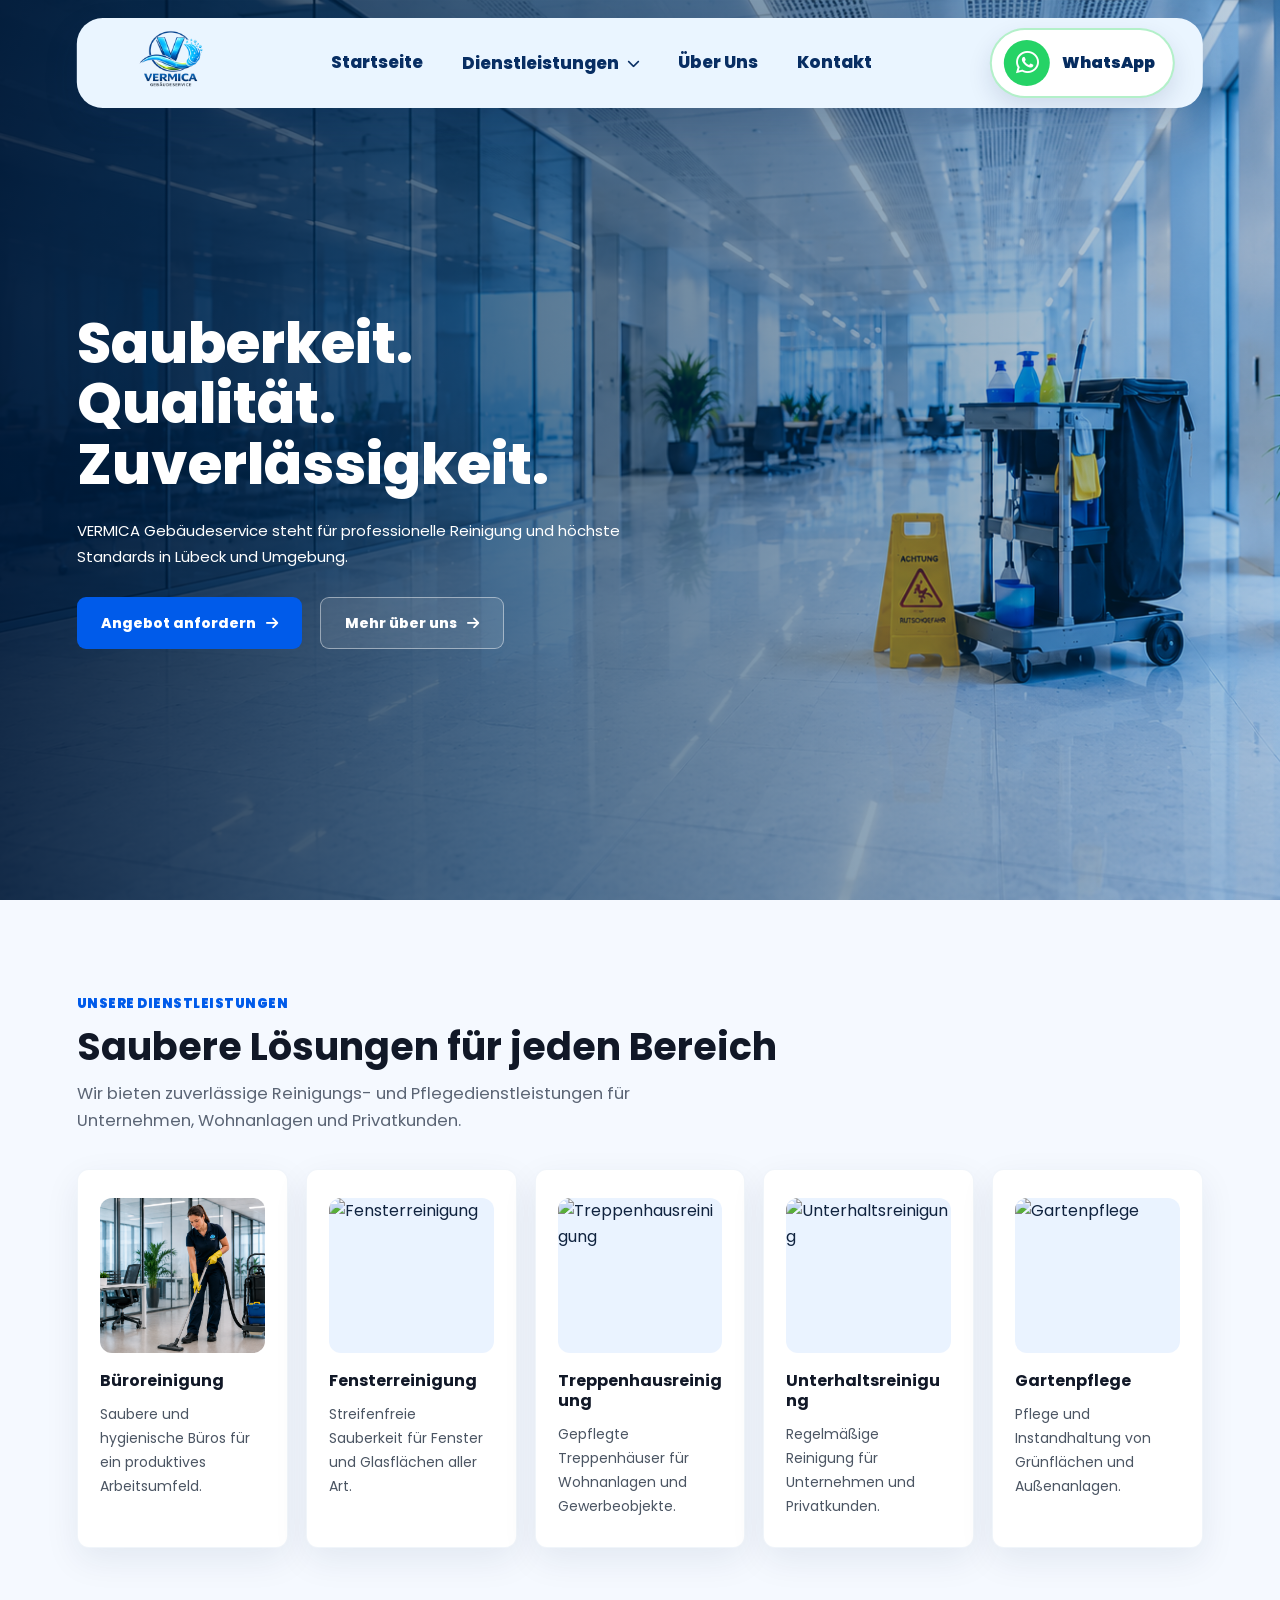
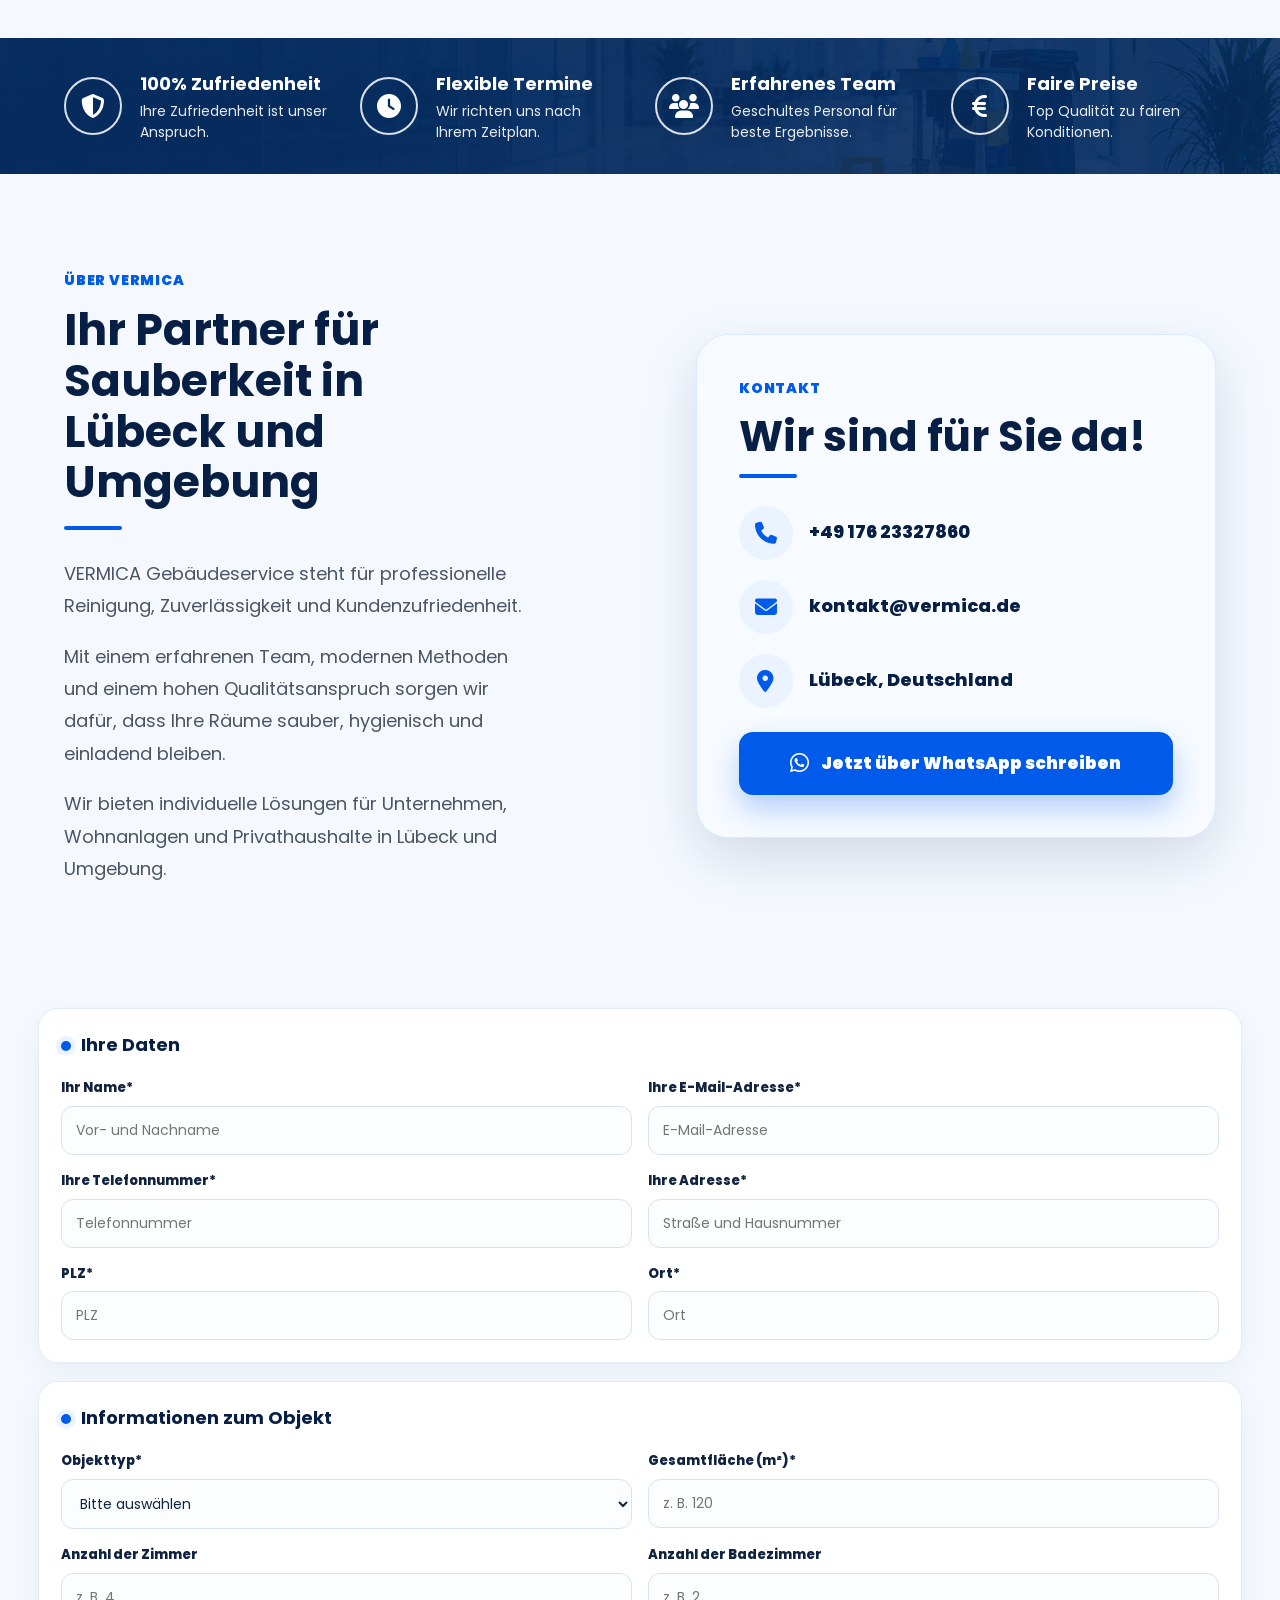
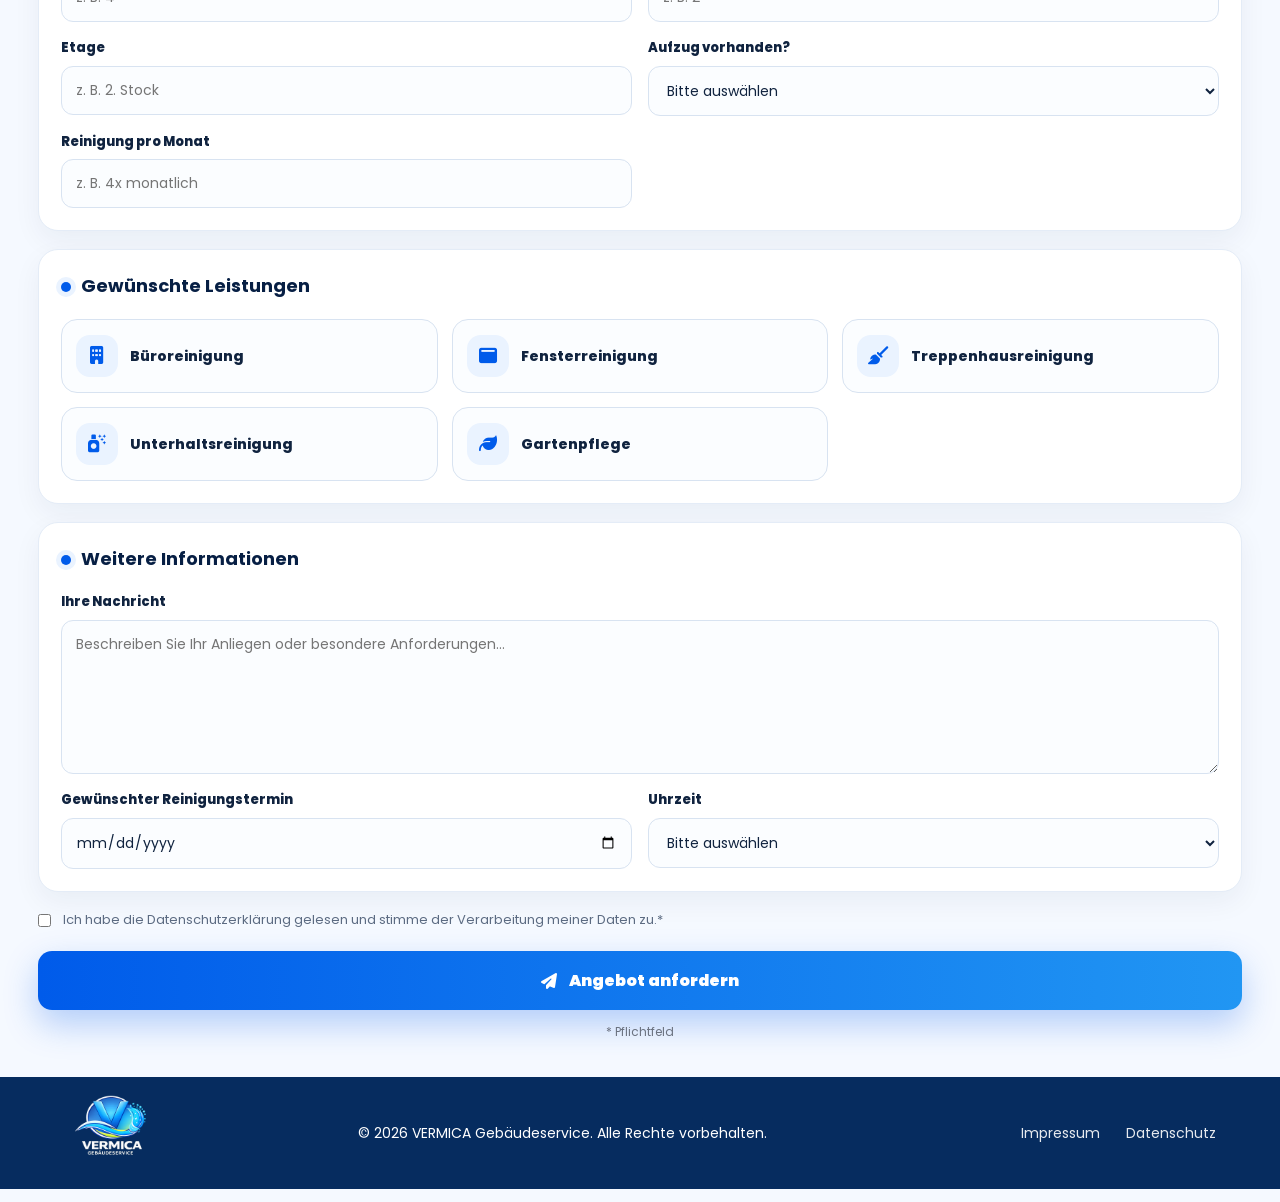
==== Code/index.html @ 0c3f3c6b "Versioni i pare i web-it" ====
<!DOCTYPE html>
<html lang="de">
<head>
  <meta charset="UTF-8" />
  <meta name="viewport" content="width=device-width, initial-scale=1.0" />

  <title>VERMICA Gebäudeservice | Lübeck</title>

  <meta name="description" content="VERMICA Gebäudeservice bietet professionelle Büroreinigung, Fensterreinigung, Treppenhausreinigung, Unterhaltsreinigung und Gartenpflege in Lübeck und Umgebung.">

  <link rel="stylesheet" href="style.css" />
  <link rel="stylesheet" href="components/header-and-footer.css" />

  <link rel="preconnect" href="https://fonts.googleapis.com">
<link rel="preconnect" href="https://fonts.gstatic.com" crossorigin>

<link href="https://fonts.googleapis.com/css2?family=Poppins:wght@300;400;500;600;700;800;900&display=swap" rel="stylesheet">

  <link rel="stylesheet" href="https://cdnjs.cloudflare.com/ajax/libs/font-awesome/6.5.0/css/all.min.css" />
</head>

<body>
    <div id="site-header"></div>  
 
  <!-- HERO -->
  <main id="start">

    <section class="hero">

      <div class="hero-content">

        <h1>
          Sauberkeit.<br>
          Qualität.<br>
          Zuverlässigkeit.
        </h1>

        <p>
          VERMICA Gebäudeservice steht für professionelle Reinigung
          und höchste Standards in Lübeck und Umgebung.
        </p>

        <div class="hero-buttons">
<a href="#angebot" class="primary-btn" onclick="openOfferModal(event)">
  Angebot anfordern
  <i class="fa-solid fa-arrow-right"></i>
</a>

          <a href="#ueber-uns" class="secondary-btn">
            Mehr über uns
            <i class="fa-solid fa-arrow-right"></i>
          </a>

        </div>

      </div>

    </section>

    <!-- DIENSTLEISTUNGEN -->
<section id="leistungen" class="services">

  <div class="section-title">
    <span>UNSERE DIENSTLEISTUNGEN</span>

    <h2>Saubere Lösungen für jeden Bereich</h2>

    <p>
      Wir bieten zuverlässige Reinigungs- und Pflegedienstleistungen
      für Unternehmen, Wohnanlagen und Privatkunden.
    </p>
  </div>

  <div class="service-grid">

    <a href="bueroreinigung.html" class="service-card">
      <div class="service-image">
        <img src="Foto/Buroreinigung.png" alt="Büroreinigung">
      </div>

      <h3>Büroreinigung</h3>

      <p>
        Saubere und hygienische Büros für ein produktives Arbeitsumfeld.
      </p>
    </a>

    <a href="fensterreinigung.html" class="service-card">
      <div class="service-image">
        <img src="Foto/fensterreinigung.png" alt="Fensterreinigung">
      </div>

      <h3>Fensterreinigung</h3>

      <p>
        Streifenfreie Sauberkeit für Fenster und Glasflächen aller Art.
      </p>
    </a>

    <a href="treppenhausreinigung.html" class="service-card">
      <div class="service-image">
        <img src="Foto/treppenhausreinigung.png" alt="Treppenhausreinigung">
      </div>

      <h3>Treppenhausreinigung</h3>

      <p>
        Gepflegte Treppenhäuser für Wohnanlagen und Gewerbeobjekte.
      </p>
    </a>

    <a href="unterhaltsreinigung.html" class="service-card">
      <div class="service-image">
        <img src="Foto/unterhaltsreinigung.png" alt="Unterhaltsreinigung">
      </div>

      <h3>Unterhaltsreinigung</h3>

      <p>
        Regelmäßige Reinigung für Unternehmen und Privatkunden.
      </p>
    </a>

    <a href="gartenpflege.html" class="service-card">
      <div class="service-image">
        <img src="Foto/gartenpflege.png" alt="Gartenpflege">
      </div>

      <h3>Gartenpflege</h3>

      <p>
        Pflege und Instandhaltung von Grünflächen und Außenanlagen.
      </p>
    </a>

  </div>

</section>

    <!-- FEATURES -->
    <section class="features">

      <div class="container features-grid">

        <div class="feature">
          <div class="feature-icon">
            <i class="fa-solid fa-shield-halved"></i>
          </div>
          <div>
            <h4>100% Zufriedenheit</h4>
            <p>Ihre Zufriedenheit ist unser Anspruch.</p>
          </div>
        </div>

        <div class="feature">
          <div class="feature-icon">
            <i class="fa-solid fa-clock"></i>
          </div>
          <div>
            <h4>Flexible Termine</h4>
            <p>Wir richten uns nach Ihrem Zeitplan.</p>
          </div>
        </div>

        <div class="feature">
          <div class="feature-icon">
            <i class="fa-solid fa-users"></i>
          </div>
          <div>
            <h4>Erfahrenes Team</h4>
            <p>Geschultes Personal für beste Ergebnisse.</p>
          </div>
        </div>

        <div class="feature">
          <div class="feature-icon">
            <i class="fa-solid fa-euro-sign"></i>
          </div>
          <div>
            <h4>Faire Preise</h4>
            <p>Top Qualität zu fairen Konditionen.</p>
          </div>
        </div>

      </div>

    </section>

   <!-- ÜBER UNS -->
<section id="ueber-uns" class="about-section">

  <div class="container about-new">

    <div class="about-text">

      <span class="section-kicker">ÜBER VERMICA</span>

      <h2>
        Ihr Partner für Sauberkeit in Lübeck und Umgebung
      </h2>

      <div class="title-line"></div>

      <p>
        VERMICA Gebäudeservice steht für professionelle Reinigung,
        Zuverlässigkeit und Kundenzufriedenheit.
      </p>

      <p>
        Mit einem erfahrenen Team, modernen Methoden und einem hohen
        Qualitätsanspruch sorgen wir dafür, dass Ihre Räume sauber,
        hygienisch und einladend bleiben.
      </p>

      <p>
        Wir bieten individuelle Lösungen für Unternehmen, Wohnanlagen
        und Privathaushalte in Lübeck und Umgebung.
      </p>

    </div>

    <!-- KONTAKT -->
    <div id="kontakt" class="about-contact-box">

      <span class="section-kicker">KONTAKT</span>

      <h2>Wir sind für Sie da!</h2>

      <div class="title-line small"></div>

      <div class="contact-row">
        <i class="fa-solid fa-phone"></i>
        <a href="tel:+4917623327860">+49 176 23327860</a>
      </div>

      <div class="contact-row">
        <i class="fa-solid fa-envelope"></i>
        <a href="mailto:kontakt@vermica.de">kontakt@vermica.de</a>
      </div>

      <div class="contact-row">
        <i class="fa-solid fa-location-dot"></i>
        <span>Lübeck, Deutschland</span>
      </div>

      <a
        href="https://wa.me/4917623327860"
        class="contact-whatsapp-btn"
        target="_blank"
      >
        <i class="fa-brands fa-whatsapp"></i>
        Jetzt über WhatsApp schreiben
      </a>

    </div>

  </div>
  </main>

  <!-- FOOTER -->
  <div id="site-offer-modal"></div>
<div id="site-footer"></div>

<script src="script.js"></script>
</body>
</html>
---- Code/style.css ----
/* =========================
   GLOBAL
========================= */

:root{
  --blue:#005bea;
  --blue-2:#2196f3;
  --blue-dark:#062c5f;
  --navy:#071f44;
  --text:#10233f;
  --muted:#5c6b82;
  --light:#f5f9ff;
  --white:#ffffff;
  --border:#e7edf6;
  --shadow:0 15px 35px rgba(0,35,80,0.14);
  --radius:16px;
}

*{
  box-sizing:border-box;
  margin:0;
  padding:0;
}

html{
  scroll-behavior:smooth;
}

body{
  font-family:"Poppins", Arial, Helvetica, sans-serif;
  color:var(--text);
  background:#f5f9ff;
  line-height:1.6;
  overflow-x:hidden;
}

button,
input,
select,
textarea,
a{
  font-family:inherit;
}

img{
  max-width:100%;
  height:auto;
  display:block;
}

a{
  color:inherit;
}

.container{
  width:min(90%, 1250px);
  margin:0 auto;
}

h1,
h2,
h3,
h4,
p,
a,
span{
  overflow-wrap:break-word;
}


/* =========================
   HERO
========================= */

.hero{
  min-height:100svh;
  height:auto;
  padding-top:clamp(120px, 15vh, 165px);
  padding-bottom:clamp(55px, 8vh, 90px);
  display:flex;
  align-items:center;
  background:
    linear-gradient(
      90deg,
      rgba(0,25,55,0.88) 0%,
      rgba(0,45,85,0.65) 38%,
      rgba(0,80,140,0.22) 100%
    ),
    url("Foto/hero.png");
  background-size:cover;
  background-position:center;
  background-repeat:no-repeat;
}

.hero-content{
  width:min(88%, 1250px);
  margin:0 auto;
  color:white;
  text-align:left;
}

.hero-content h1{
  font-size:clamp(42px, 4.4vw, 62px);
  line-height:1.08;
  font-weight:800;
  color:white;
  margin-bottom:22px;
  max-width:620px;
}

.hero-content p{
  font-size:clamp(15px, 1.15vw, 18px);
  line-height:1.7;
  color:white;
  max-width:620px;
  margin-bottom:28px;
}

.hero-buttons{
  display:flex;
  gap:18px;
  flex-wrap:wrap;
}

.primary-btn{
  background:var(--blue);
  color:white;
  padding:14px 24px;
  border-radius:9px;
  font-weight:800;
  font-size:14px;
  display:inline-flex;
  align-items:center;
  justify-content:center;
  gap:10px;
  transition:0.3s;
  text-decoration:none;
}

.primary-btn:hover{
  background:#0049c7;
  transform:translateY(-2px);
}

.secondary-btn{
  background:rgba(255,255,255,0.10);
  color:white;
  padding:14px 24px;
  border:1px solid rgba(255,255,255,0.45);
  border-radius:9px;
  font-weight:800;
  font-size:14px;
  display:inline-flex;
  align-items:center;
  justify-content:center;
  gap:10px;
  transition:0.3s;
  text-decoration:none;
}

.secondary-btn:hover{
  background:rgba(255,255,255,0.20);
  transform:translateY(-2px);
}


/* =========================
   SECTION TITLE
========================= */

.section,
.services{
  position:relative;
  z-index:1;
  margin-top:0;
  padding:clamp(60px, 8vw, 90px) 0;
  background:#f5f9ff;
  border-radius:0;
}

.section-title{
  width:min(88%, 1250px);
  margin:0 auto 35px;
  text-align:left;
}

.section-title span,
.eyebrow{
  color:var(--blue);
  font-size:13px;
  font-weight:900;
  text-transform:uppercase;
  letter-spacing:0.5px;
  margin-bottom:8px;
}

.section-title h2{
  font-size:clamp(28px, 3vw, 38px);
  line-height:1.2;
  color:#111827;
  margin-top:8px;
}

.section-title p{
  max-width:650px;
  color:#5b6575;
  font-size:clamp(15px, 1.3vw, 17px);
  margin-top:12px;
}


/* =========================
   SERVICES
========================= */

.service-grid,
.services-grid{
  width:min(88%, 1250px);
  margin:0 auto;
  display:grid;
  grid-template-columns:repeat(5, minmax(0, 1fr));
  gap:18px;
}

.service-card{
  background:white;
  border-radius:12px;
  padding:28px 22px;
  box-shadow:0 12px 35px rgba(0,35,80,0.08);
  border:1px solid rgba(0,80,160,0.06);
  transition:0.3s;
  display:block;
  text-decoration:none;
  color:inherit;
  min-width:0;
}

.service-card:hover{
  transform:translateY(-6px);
  box-shadow:0 18px 45px rgba(0,35,80,0.14);
}

.service-image{
  width:100%;
  height:clamp(155px, 12vw, 210px);
  border-radius:12px;
  overflow:hidden;
  margin-bottom:18px;
  background:#eaf3ff;
}

.service-image img{
  width:100%;
  height:100%;
  object-fit:cover;
  object-position:center;
  display:block;
}

.service-card h3{
  color:#111827;
  font-size:clamp(16px, 1.15vw, 19px);
  line-height:1.25;
  margin-bottom:12px;
  text-decoration:none;
}

.service-card p{
  color:#4b5563;
  font-size:14px;
  line-height:1.7;
  text-decoration:none;
}


/* =========================
   FEATURES
========================= */

.features{
  background:
    linear-gradient(90deg, rgba(6,44,95,0.98), rgba(6,44,95,0.90)),
    url("Foto/hero.png");
  background-size:cover;
  background-position:center;
  color:white;
  padding:32px 0;
}

.features-grid{
  display:grid;
  grid-template-columns:repeat(4, minmax(0, 1fr));
  gap:30px;
}

.feature{
  display:flex;
  align-items:center;
  gap:18px;
  min-width:0;
}

.feature-icon{
  min-width:58px;
  width:58px;
  height:58px;
  border:2px solid rgba(255,255,255,0.85);
  border-radius:50%;
  display:flex;
  align-items:center;
  justify-content:center;
  font-size:24px;
}

.feature h4{
  font-size:18px;
  margin-bottom:3px;
}

.feature p{
  font-size:14px;
  opacity:0.9;
  line-height:1.45;
}


/* =========================
   ABOUT SECTION
========================= */

.about-section{
  padding:clamp(65px, 8vw, 95px) 0 clamp(50px, 7vw, 75px);
  background:#f5f9ff;
}

.about-new{
  display:grid;
  grid-template-columns:0.9fr 1.25fr;
  gap:60px;
  align-items:center;
}

.section-kicker{
  display:block;
  color:#005bea;
  font-size:14px;
  font-weight:900;
  text-transform:uppercase;
  letter-spacing:0.8px;
  margin-bottom:14px;
}

.about-text h2{
  color:#071f44;
  font-size:clamp(32px, 3.6vw, 44px);
  line-height:1.15;
  margin-bottom:18px;
}

.title-line{
  width:58px;
  height:4px;
  background:#005bea;
  border-radius:20px;
  margin-bottom:28px;
}

.title-line.small{
  margin:14px 0 28px;
}

.about-text p{
  color:#4b5563;
  font-size:clamp(16px, 1.45vw, 18px);
  line-height:1.8;
  margin-bottom:18px;
}

.about-cards{
  display:grid;
  grid-template-columns:repeat(3, minmax(0, 1fr));
  gap:22px;
}

.about-card{
  position:relative;
  min-height:420px;
  border-radius:22px;
  overflow:hidden;
  box-shadow:0 18px 45px rgba(0,35,80,0.16);
  background:white;
}

.about-card img{
  width:100%;
  height:100%;
  object-fit:cover;
  display:block;
}

.about-card::after{
  content:"";
  position:absolute;
  inset:0;
  background:linear-gradient(
    180deg,
    rgba(0,0,0,0.02) 35%,
    rgba(0,20,50,0.45) 100%
  );
}

.about-card-content{
  position:absolute;
  left:18px;
  right:18px;
  bottom:18px;
  z-index:2;
  background:rgba(255,255,255,0.94);
  backdrop-filter:blur(10px);
  border-radius:18px;
  padding:18px;
  display:flex;
  gap:14px;
  align-items:flex-start;
  box-shadow:0 12px 30px rgba(0,35,80,0.18);
}

.about-card-content i{
  min-width:46px;
  width:46px;
  height:46px;
  background:#005bea;
  color:white;
  border-radius:14px;
  display:flex;
  align-items:center;
  justify-content:center;
  font-size:20px;
}

.about-card-content h3{
  color:#071f44;
  font-size:18px;
  margin-bottom:6px;
}

.about-card-content p{
  color:#4b5563;
  font-size:14px;
  line-height:1.5;
  margin:0;
}


/* =========================
   ABOUT CONTACT BOX
========================= */

.about-contact-box{
  width:100%;
  max-width:520px;
  margin-left:auto;
  background:#f7fbff;
  border:1px solid #dceaff;
  border-radius:32px;
  padding:42px;
  box-shadow:0 20px 55px rgba(0,35,80,0.14);
}

.about-contact-box h2{
  color:#071f44;
  font-size:clamp(30px, 3.5vw, 42px);
  line-height:1.1;
  margin-bottom:10px;
}

.about-contact-box .contact-row{
  display:flex;
  align-items:center;
  gap:16px;
  margin-bottom:20px;
  font-size:18px;
  font-weight:800;
  color:#071f44;
  min-width:0;
}

.about-contact-box .contact-row i{
  width:54px;
  height:54px;
  min-width:54px;
  border-radius:50%;
  background:#eaf3ff;
  color:#005bea;
  display:flex;
  align-items:center;
  justify-content:center;
  font-size:22px;
}

.about-contact-box .contact-row a,
.about-contact-box .contact-row span{
  min-width:0;
  overflow-wrap:anywhere;
}

.about-contact-box .contact-row a{
  color:#071f44;
  text-decoration:none;
}

.about-contact-box .contact-whatsapp-btn{
  margin-top:24px;
  width:100%;
  display:flex;
  align-items:center;
  justify-content:center;
  gap:12px;
  background:#005bea;
  color:white;
  padding:18px 24px;
  border-radius:14px;
  font-size:17px;
  font-weight:900;
  text-decoration:none;
  box-shadow:0 14px 30px rgba(0,91,234,0.28);
  transition:0.3s;
  text-align:center;
}

.about-contact-box .contact-whatsapp-btn i{
  font-size:22px;
}

.about-contact-box .contact-whatsapp-btn:hover{
  background:#0049c7;
  transform:translateY(-2px);
}


/* =========================
   ANGEBOT MODAL
========================= */

.angebot-modal{
  position:fixed;
  inset:0;
  background:rgba(3, 18, 42, 0.72);
  backdrop-filter:blur(10px);
  z-index:99999;
  display:none;
  align-items:center;
  justify-content:center;
  padding:24px;
}

.angebot-modal.show{
  display:flex;
}

body.modal-open{
  overflow:hidden;
}

.angebot-box{
  width:min(1050px, 100%);
  max-height:92vh;
  overflow-y:auto;
  background:#f6faff;
  border-radius:28px;
  box-shadow:0 35px 90px rgba(0,0,0,0.30);
  padding:0;
  position:relative;
  animation:modalIn 0.25s ease;
}

@keyframes modalIn{
  from{
    opacity:0;
    transform:translateY(18px) scale(0.98);
  }

  to{
    opacity:1;
    transform:translateY(0) scale(1);
  }
}

.angebot-header{
  background:linear-gradient(135deg,#eaf5ff,#ffffff);
  border-bottom:1px solid #dbeafe;
  padding:34px 38px;
  display:flex;
  align-items:center;
  justify-content:space-between;
  gap:26px;
  border-radius:28px 28px 0 0;
}

.angebot-header span{
  color:#005bea;
  font-size:12px;
  font-weight:900;
  letter-spacing:1.2px;
  text-transform:uppercase;
}

.angebot-header h2{
  color:#071f44;
  font-size:36px;
  line-height:1.12;
  margin:8px 0 10px;
}

.angebot-header p{
  color:#5c6b82;
  font-size:15px;
  max-width:620px;
}

.angebot-header img{
  height:130px;
  width:auto;
  object-fit:contain;
}

.modal-close{
  position:absolute;
  top:18px;
  right:18px;
  width:42px;
  height:42px;
  border:0;
  border-radius:50%;
  background:white;
  color:#082e63;
  font-size:20px;
  cursor:pointer;
  box-shadow:0 10px 24px rgba(0,35,80,0.12);
  transition:0.25s;
  z-index:2;
}

.modal-close:hover{
  background:#005bea;
  color:white;
  transform:rotate(90deg);
}

.angebot-form{
  padding:30px 38px 36px;
}

.form-section{
  background:white;
  border:1px solid #e4ecf7;
  border-radius:20px;
  padding:22px;
  margin-bottom:18px;
  box-shadow:0 10px 28px rgba(7,31,68,0.055);
}

.form-section h3{
  color:#071f44;
  font-size:18px;
  margin-bottom:18px;
  display:flex;
  align-items:center;
  gap:10px;
}

.form-section h3::before{
  content:"";
  width:10px;
  height:10px;
  border-radius:50%;
  background:#005bea;
  box-shadow:0 0 0 5px #eaf3ff;
}

.form-grid{
  display:grid;
  grid-template-columns:repeat(2, minmax(0, 1fr));
  gap:16px;
}

.form-group{
  display:flex;
  flex-direction:column;
  gap:7px;
}

.form-group.full{
  grid-column:1 / -1;
}

.form-group label{
  font-size:13px;
  font-weight:800;
  color:#10233f;
}

.form-group input,
.form-group select,
.form-group textarea{
  width:100%;
  border:1px solid #d8e3f1;
  background:#fbfdff;
  color:#10233f;
  border-radius:12px;
  padding:13px 14px;
  font-family:"Poppins", Arial, sans-serif;
  font-size:14px;
  outline:none;
  transition:0.25s;
}

.form-group textarea{
  resize:vertical;
  min-height:120px;
}

.form-group input:focus,
.form-group select:focus,
.form-group textarea:focus{
  border-color:#005bea;
  background:white;
  box-shadow:0 0 0 4px rgba(0,91,234,0.10);
}

.checkbox-grid{
  display:grid;
  grid-template-columns:repeat(3, minmax(0, 1fr));
  gap:14px;
}

.checkbox-card{
  display:flex;
  cursor:pointer;
}

.checkbox-card input{
  display:none;
}

.checkbox-card span{
  width:100%;
  min-height:74px;
  display:flex;
  align-items:center;
  gap:12px;
  background:#fbfdff;
  border:1px solid #d8e3f1;
  border-radius:16px;
  padding:14px;
  font-size:14px;
  font-weight:800;
  color:#10233f;
  transition:0.25s;
}

.checkbox-card i{
  width:42px;
  height:42px;
  min-width:42px;
  border-radius:14px;
  background:#eaf3ff;
  color:#005bea;
  display:flex;
  align-items:center;
  justify-content:center;
  font-size:18px;
}

.checkbox-card input:checked + span{
  border-color:#005bea;
  background:#eef6ff;
  box-shadow:0 10px 24px rgba(0,91,234,0.12);
  transform:translateY(-2px);
}

.privacy-check{
  display:flex;
  align-items:flex-start;
  gap:12px;
  color:#5c6b82;
  font-size:13px;
  margin:18px 0 22px;
  line-height:1.5;
}

.privacy-check input{
  margin-top:4px;
}

.submit-offer-btn{
  width:100%;
  border:0;
  background:linear-gradient(90deg,#005bea,#2196f3);
  color:white;
  padding:17px 34px;
  border-radius:14px;
  font-size:16px;
  font-weight:900;
  cursor:pointer;
  display:flex;
  align-items:center;
  justify-content:center;
  gap:12px;
  box-shadow:0 14px 34px rgba(0,91,234,0.28);
  transition:0.3s;
}

.submit-offer-btn:hover{
  transform:translateY(-2px);
  box-shadow:0 18px 42px rgba(0,91,234,0.38);
}

.pflichtfeld{
  color:#6b7280;
  font-size:12px;
  margin-top:12px;
  text-align:center;
}


/* =========================
   DANKE HTML
========================= */

.thank-you-section{
  min-height:100vh;
  padding:170px 20px 90px;
  display:flex;
  align-items:center;
  justify-content:center;
  background:
    linear-gradient(135deg, rgba(0,91,234,0.10), rgba(33,150,243,0.14)),
    #f5f9ff;
}

.thank-you-box{
  width:min(680px, 100%);
  background:white;
  border:1px solid #dceaff;
  border-radius:32px;
  padding:52px 42px;
  text-align:center;
  box-shadow:0 25px 70px rgba(0,35,80,0.16);
}

.thank-you-icon{
  width:86px;
  height:86px;
  margin:0 auto 24px;
  border-radius:50%;
  background:#25d366;
  color:white;
  display:flex;
  align-items:center;
  justify-content:center;
  font-size:38px;
  box-shadow:0 14px 35px rgba(37,211,102,0.30);
}

.thank-you-box h1{
  color:#071f44;
  font-size:48px;
  margin-bottom:18px;
}

.thank-you-box p{
  color:#4b5563;
  font-size:18px;
  line-height:1.8;
  margin-bottom:14px;
}

.thank-you-small{
  font-weight:700;
  color:#071f44 !important;
  margin-bottom:30px !important;
}


/* =========================
   RESPONSIVE
========================= */

/* Laptop më i vogël */
@media(max-width:1200px){
  .service-grid,
  .services-grid{
    grid-template-columns:repeat(3, minmax(0, 1fr));
  }

  .features-grid{
    grid-template-columns:repeat(2, minmax(0, 1fr));
  }
}

/* Tablet / iPad */
@media(max-width:1024px){
  .container{
    width:calc(100% - 40px);
  }

  .hero{
    min-height:80svh;
    padding-top:130px;
    padding-bottom:70px;
  }

  .hero-content h1{
    font-size:clamp(38px, 5vw, 52px);
  }

  .service-grid,
  .services-grid{
    grid-template-columns:repeat(2, minmax(0, 1fr));
  }

  .service-image{
    height:clamp(210px, 24vw, 280px);
  }

  .about-new{
    grid-template-columns:1fr;
    gap:40px;
  }

  .about-contact-box{
    max-width:100%;
    margin-left:0;
  }

  .about-cards{
    grid-template-columns:repeat(3, minmax(0, 1fr));
  }
}

/* Modal / forma */
@media(max-width:900px){
  .angebot-modal{
    padding:14px;
    align-items:flex-start;
  }

  .angebot-box{
    max-height:95vh;
    border-radius:22px;
  }

  .angebot-header{
    padding:28px 22px;
    flex-direction:column-reverse;
    align-items:flex-start;
    border-radius:22px 22px 0 0;
  }

  .angebot-header h2{
    font-size:28px;
  }

  .angebot-header img{
    height:68px;
  }

  .angebot-form{
    padding:22px;
  }

  .form-grid{
    grid-template-columns:1fr;
  }

  .checkbox-grid{
    grid-template-columns:1fr;
  }

  .modal-close{
    top:14px;
    right:14px;
  }
}

/* Telefon */
@media(max-width:768px){
  .container{
    width:calc(100% - 32px);
  }

  .hero{
    min-height:auto;
    padding-top:135px;
    padding-bottom:65px;
    background-position:center;
    text-align:center;
    justify-content:center;
  }

  .hero-content{
    width:calc(100% - 32px);
    max-width:100%;
    text-align:center;
  }

  .hero-content h1{
    font-size:clamp(34px, 9vw, 44px);
    max-width:100%;
  }

  .hero-content p{
    font-size:15px;
    max-width:100%;
    margin-left:auto;
    margin-right:auto;
  }

  .hero-buttons{
    width:100%;
    flex-direction:column;
    align-items:stretch;
  }

  .primary-btn,
  .secondary-btn{
    width:100%;
    justify-content:center;
    text-align:center;
  }

  .section,
  .services{
    padding:60px 0;
  }

  .section-title{
    width:calc(100% - 32px);
    text-align:center;
    margin-bottom:30px;
  }

  .section-title p{
    margin-left:auto;
    margin-right:auto;
  }

  .service-grid,
  .services-grid{
    width:calc(100% - 32px);
    grid-template-columns:1fr;
    gap:22px;
  }

  .service-card{
    padding:20px 18px;
    border-radius:18px;
  }

  .service-card:hover{
    transform:none;
  }

  .service-image{
    width:100%;
    height:auto;
    aspect-ratio:16 / 10;
    border-radius:14px;
  }

  .service-card h3{
    font-size:24px;
    line-height:1.2;
  }

  .service-card p{
    font-size:16px;
  }

  .features{
    padding:42px 0;
  }

  .features-grid{
    grid-template-columns:1fr;
    gap:22px;
  }

  .feature{
    align-items:flex-start;
  }

  .about-section{
    padding:60px 0 50px;
  }

  .about-new{
    gap:30px;
  }

  .about-text h2{
    font-size:clamp(28px, 8vw, 34px);
  }

  .about-text p{
    font-size:16px;
  }

  .about-cards{
    grid-template-columns:1fr;
  }

  .about-card{
    min-height:360px;
  }

  .about-contact-box{
    max-width:100%;
    margin-left:0;
    padding:24px 18px;
    border-radius:22px;
  }

  .about-contact-box h2{
    font-size:clamp(28px, 8vw, 34px);
  }

  .about-contact-box .contact-row{
    align-items:flex-start;
    gap:12px;
    font-size:14px;
  }

  .about-contact-box .contact-row i{
    width:44px;
    height:44px;
    min-width:44px;
    font-size:18px;
  }

  .about-contact-box .contact-whatsapp-btn{
    padding:15px 16px;
    font-size:14px;
  }

  .thank-you-section{
    padding:140px 18px 70px;
  }

  .thank-you-box{
    padding:38px 24px;
  }

  .thank-you-box h1{
    font-size:36px;
  }

  .thank-you-box p{
    font-size:16px;
  }
}

/* Telefon shumë i vogël */
@media(max-width:480px){
  .container{
    width:calc(100% - 28px);
  }

  .hero{
    padding-top:120px;
    padding-bottom:55px;
  }

  .hero-content{
    width:calc(100% - 28px);
  }

  .hero-content h1{
    font-size:34px;
  }

  .hero-content p{
    font-size:14px;
  }

  .section-title,
  .service-grid,
  .services-grid{
    width:calc(100% - 28px);
  }

  .service-image{
    aspect-ratio:16 / 11;
  }

  .service-card h3{
    font-size:22px;
  }

  .service-card p{
    font-size:15px;
  }

  .about-text p{
    font-size:15px;
  }

  .about-contact-box{
    padding:22px 16px;
  }

  .thank-you-box h1{
    font-size:32px;
  }
}
---- Code/components/header-and-footer.css ----
/* =========================
   HEADER + FOOTER
========================= */

/* HEADER */

header{
  position:absolute;
  top:18px;
  left:50%;
  transform:translateX(-50%);
  width:min(88%, 1250px);
  background:#eaf5ff;
  border-radius:26px;
  box-shadow:0 15px 35px rgba(0,35,80,0.14);
  z-index:9999;
}

header .container{
  width:100%;
  max-width:100%;
  padding:10px 28px;
  min-height:78px;
  display:flex;
  align-items:center;
  justify-content:space-between;
  gap:24px;
}

/* HEADER LOGO */

.logo{
  display:flex;
  align-items:center;
  justify-content:flex-start;
  height:64px;
  overflow:visible;
  z-index:10;
  flex-shrink:0;
}

.logo img{
  height:72px;
  width:auto;
  max-width:230px;
  object-fit:contain;
  transform:scale(1.22);
  transform-origin:left center;
}

/* NAVIGATION */

nav{
  display:flex;
  align-items:center;
  justify-content:center;
  gap:clamp(24px, 3vw, 58px);
}

nav a{
  color:#082e63;
  font-size:clamp(17px, 1.25vw, 22px);
  font-weight:800;
  position:relative;
  text-decoration:none;
  white-space:nowrap;
}

nav a::after{
  content:"";
  position:absolute;
  left:0;
  bottom:-8px;
  width:0;
  height:2px;
  background:#0b7cff;
  transition:0.3s;
}

nav a:hover::after{
  width:100%;
}

/* MOBILE BUTTON */

.mobile-menu,
.menu-btn{
  display:none;
  border:0;
  background:transparent;
  color:#082e63;
  font-size:30px;
  cursor:pointer;
  line-height:1;
}

/* =========================
   HEADER WHATSAPP
========================= */

.header-whatsapp{
  display:flex;
  align-items:center;
  gap:12px;
  background:#ffffff;
  color:#062c5f;
  padding:10px 18px 10px 12px;
  border-radius:999px;
  border:2px solid rgba(37, 211, 102, 0.35);
  box-shadow:0 10px 24px rgba(0,35,80,0.12);
  text-decoration:none;
  transition:0.3s ease;
  white-space:nowrap;
  flex-shrink:0;
}

.header-whatsapp:hover{
  background:#25d366;
  color:white;
  transform:translateY(-2px);
  box-shadow:0 14px 32px rgba(37,211,102,0.35);
}

.wa-icon{
  width:46px;
  height:46px;
  min-width:46px;
  border-radius:50%;
  background:#25d366;
  color:white;
  display:flex;
  align-items:center;
  justify-content:center;
  font-size:26px;
  transition:0.3s ease;
}

.header-whatsapp:hover .wa-icon{
  background:white;
  color:#25d366;
}

.wa-text{
  display:flex;
  flex-direction:column;
  line-height:1.15;
}

.wa-text strong{
  font-size:16px;
  font-weight:900;
}

/* =========================
   DROPDOWN
========================= */

.nav-dropdown{
  position:relative;
  display:flex;
  align-items:center;
}

.nav-dropdown-btn{
  border:0;
  background:transparent;
  color:#082e63;
  font-family:"Poppins", Arial, Helvetica, sans-serif;
  font-size:clamp(17px, 1.25vw, 22px);
  font-weight:800;
  cursor:pointer;
  display:flex;
  align-items:center;
  gap:8px;
  padding:0;
  white-space:nowrap;
}

.nav-dropdown-btn i{
  font-size:13px;
  transition:0.3s;
}

.nav-dropdown.open .nav-dropdown-btn i{
  transform:rotate(180deg);
}

.nav-dropdown-menu{
  position:absolute;
  top:42px;
  left:50%;
  transform:translateX(-50%) translateY(10px);
  min-width:270px;
  background:white;
  border-radius:18px;
  padding:12px;
  box-shadow:0 18px 45px rgba(0,35,80,0.18);
  border:1px solid #e0ecfb;
  opacity:0;
  visibility:hidden;
  pointer-events:none;
  transition:0.25s;
  z-index:99999;
}

.nav-dropdown.open .nav-dropdown-menu{
  opacity:1;
  visibility:visible;
  pointer-events:auto;
  transform:translateX(-50%) translateY(0);
}

.nav-dropdown-menu a{
  display:block;
  color:#071f44;
  font-size:16px;
  font-weight:800;
  padding:13px 14px;
  border-radius:12px;
  transition:0.25s;
  text-decoration:none;
  white-space:normal;
}

.nav-dropdown-menu a:hover{
  background:#eef6ff;
  color:#005bea;
}

.nav-dropdown-menu a::after{
  display:none;
}

/* =========================
   FOOTER
========================= */

footer{
  background:#062c5f;
  color:white;
  padding:26px 0;
}

.footer-inner{
  display:flex;
  justify-content:space-between;
  align-items:center;
  gap:24px;
  font-size:14px;
}

.footer-logo{
  display:flex;
  align-items:center;
  justify-content:flex-start;
  height:auto;
  overflow:visible;
  flex-shrink:0;
}

/* FOOTER LOGO - vetëm image është më e madhe, footer nuk rritet */
.footer-logo img{
  height:60px;
  width:auto;
  max-width:190px;
  object-fit:contain;
  transform:scale(2.3);
  transform-origin:left center;
}

.footer-links{
  display:flex;
  align-items:center;
  justify-content:flex-end;
  gap:26px;
  flex-wrap:wrap;
}

.footer-links a{
  color:white;
  opacity:0.9;
  text-decoration:none;
  white-space:nowrap;
}

.footer-links a:hover{
  opacity:1;
}

/* =========================
   RESPONSIVE
========================= */

/* Laptop më i vogël */
@media(max-width:1200px){

  header{
    width:92%;
  }

  header .container{
    padding:10px 22px;
    min-height:76px;
    gap:18px;
  }

  .logo{
    height:62px;
  }

  .logo img{
    height:70px;
    max-width:220px;
    transform:scale(1.18);
    transform-origin:left center;
  }

  nav{
    gap:24px;
  }

  nav a,
  .nav-dropdown-btn{
    font-size:17px;
  }

  .header-whatsapp{
    padding:8px 14px 8px 10px;
  }

  .wa-icon{
    width:40px;
    height:40px;
    min-width:40px;
    font-size:22px;
  }

  .wa-text strong{
    font-size:14px;
  }

  .footer-logo img{
    height:60px;
    max-width:190px;
    transform:scale(2.2);
    transform-origin:left center;
  }
}

/* Tablet / iPad */
@media(max-width:900px){

  header{
    top:12px;
    width:94%;
    border-radius:20px;
  }

  header .container{
    padding:10px 18px;
    min-height:76px;
  }

  .logo{
    height:62px;
  }

  .logo img{
    height:70px;
    max-width:210px;
    transform:scale(1.18);
    transform-origin:left center;
  }

  .header-whatsapp{
    display:none;
  }

  .mobile-menu,
  .menu-btn{
    display:block;
    font-size:32px;
    z-index:10001;
  }

  nav{
    position:absolute;
    top:calc(100% + 12px);
    left:0;
    right:0;
    width:100%;
    background:#eaf5ff;
    border-radius:18px;
    padding:18px;
    display:none;
    flex-direction:column;
    align-items:stretch;
    gap:8px;
    box-shadow:0 15px 35px rgba(0,35,80,0.14);
    max-height:calc(100vh - 120px);
    overflow-y:auto;
  }

  nav.open{
    display:flex;
  }

  nav a{
    width:100%;
    display:block;
    font-size:17px;
    padding:12px 0;
    white-space:normal;
  }

  nav a::after{
    display:none;
  }

  .nav-dropdown{
    width:100%;
    display:block;
  }

  .nav-dropdown-btn{
    width:100%;
    justify-content:space-between;
    font-size:17px;
    padding:12px 0;
    white-space:normal;
  }

  .nav-dropdown-menu{
    position:static;
    transform:none;
    min-width:100%;
    width:100%;
    margin-top:6px;
    box-shadow:none;
    border-radius:14px;
    background:white;
    display:none;
    opacity:1;
    visibility:visible;
    pointer-events:auto;
    padding:8px;
  }

  .nav-dropdown.open .nav-dropdown-menu{
    display:block;
    transform:none;
  }

  .nav-dropdown-menu a{
    font-size:15px;
    padding:12px 14px;
  }

  .footer-inner{
    flex-direction:column;
    text-align:center;
    justify-content:center;
    align-items:center;
    gap:18px;
  }

  .footer-logo{
    width:100%;
    justify-content:center;
    overflow:visible;
  }

  .footer-logo img{
    height:64px;
    max-width:190px;
    transform:scale(2);
    transform-origin:center center;
  }

  .footer-links{
    justify-content:center;
    flex-wrap:wrap;
    gap:18px;
  }
}

/* Telefon */
@media(max-width:600px){

  header{
    top:10px;
    width:94%;
    border-radius:18px;
  }

  header .container{
    padding:8px 14px;
    min-height:74px;
  }

  .logo{
    height:58px;
  }

  .logo img{
    height:68px;
    max-width:190px;
    transform:scale(1.2);
    transform-origin:left center;
  }

  .mobile-menu,
  .menu-btn{
    font-size:32px;
  }

  nav{
    top:calc(100% + 10px);
    padding:16px;
    border-radius:16px;
    gap:6px;
  }

  nav a,
  .nav-dropdown-btn{
    font-size:17px;
    padding:12px 0;
  }

  .nav-dropdown-menu a{
    font-size:15px;
  }

  footer{
    padding:24px 0;
  }

  .footer-inner{
    flex-direction:column;
    justify-content:center;
    align-items:center;
    text-align:center;
    gap:16px;
    font-size:13px;
  }

  .footer-logo{
    width:100%;
    justify-content:center;
    overflow:visible;
  }

  .footer-logo img{
    height:64px;
    max-width:190px;
    margin:0 auto;
    transform:scale(1.9);
    transform-origin:center center;
  }

  .footer-links{
    justify-content:center;
    align-items:center;
    flex-wrap:wrap;
    gap:14px;
  }
}

/* Telefon shumë i vogël */
@media(max-width:380px){

  header .container{
    padding:8px 12px;
    min-height:70px;
  }

  .logo{
    height:54px;
  }

  .logo img{
    height:62px;
    max-width:170px;
    transform:scale(1.15);
    transform-origin:left center;
  }

  .mobile-menu,
  .menu-btn{
    font-size:30px;
  }

  nav{
    padding:14px;
  }

  nav a,
  .nav-dropdown-btn{
    font-size:16px;
  }

  .footer-logo img{
    height:60px;
    max-width:180px;
    transform:scale(1.8);
    transform-origin:center center;
  }

  .footer-links{
    flex-direction:column;
    gap:8px;
  }
}
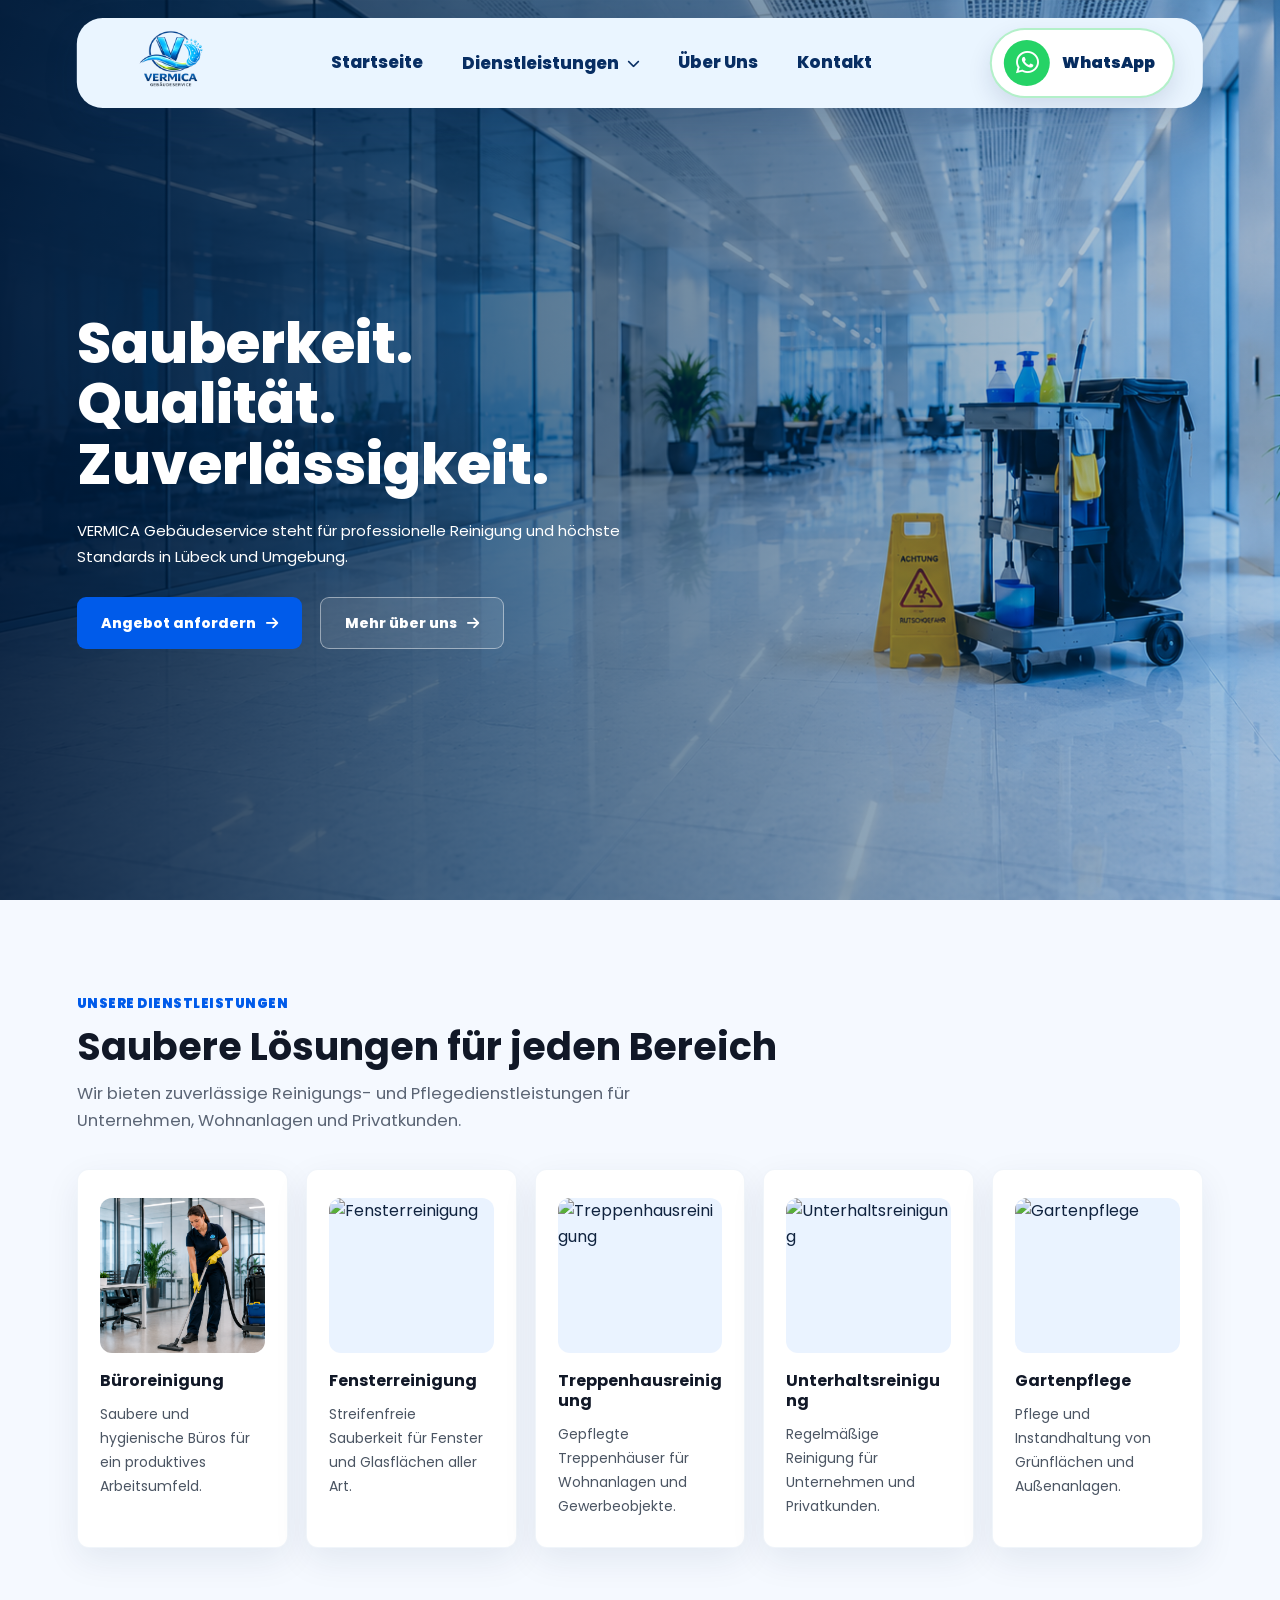
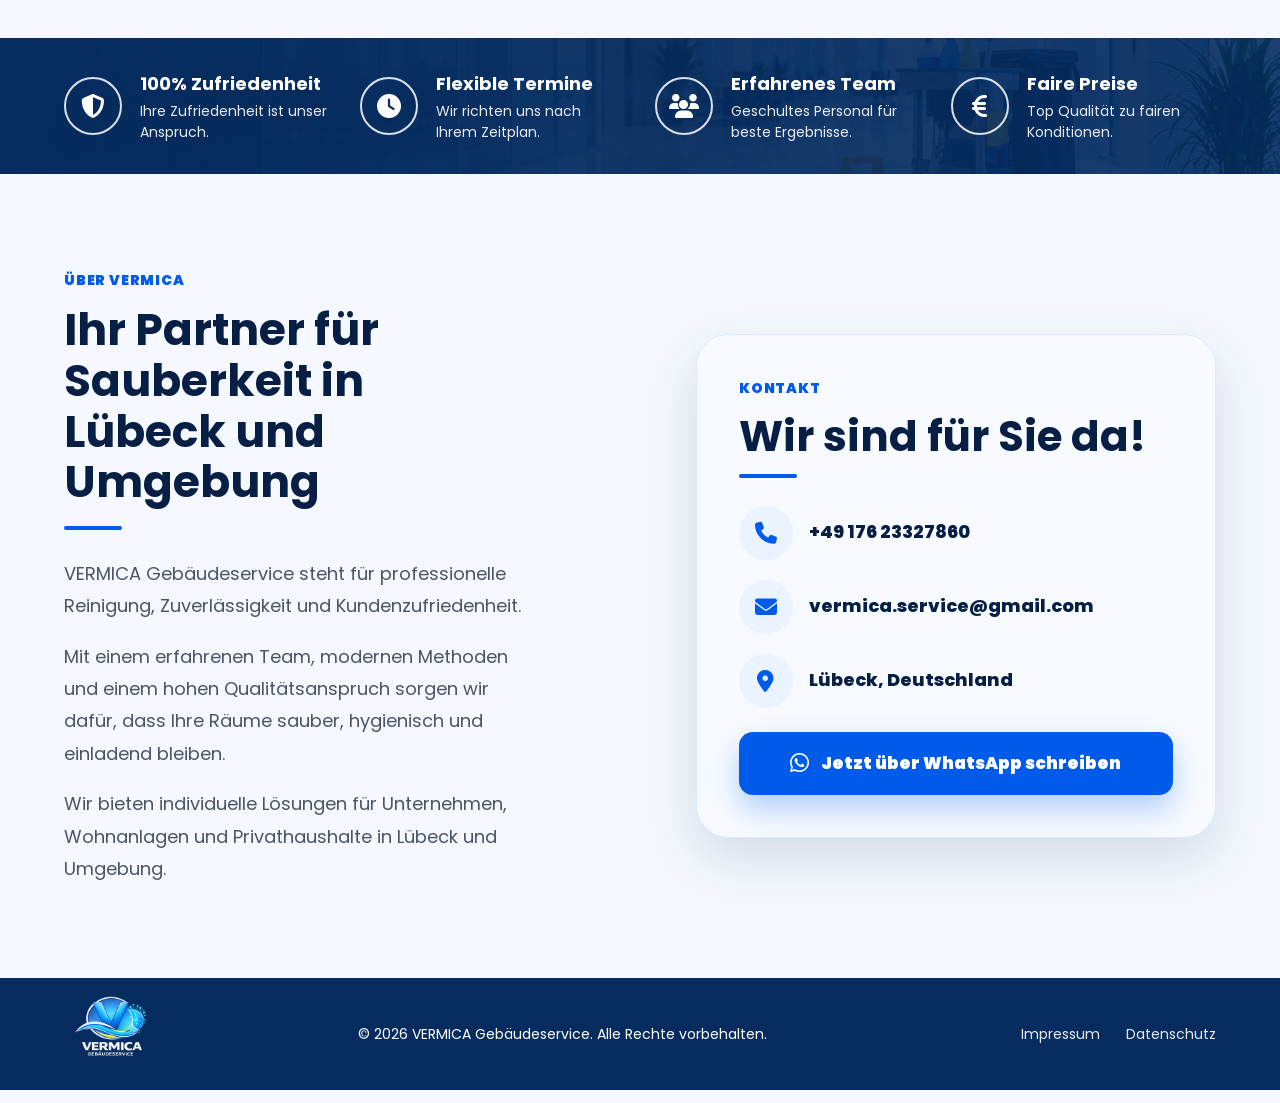
==== commit 36328303: "Rregullova shfaqjen e formularit Angebot" ====
--- a/Code/index.html
+++ b/Code/index.html
@@ -235,7 +235,7 @@
 
       <div class="contact-row">
         <i class="fa-solid fa-envelope"></i>
-        <a href="mailto:kontakt@vermica.de">kontakt@vermica.de</a>
+        <a href="mailto:vermica.service@gmail.com">vermica.service@gmail.com</a>
       </div>
 
       <div class="contact-row">
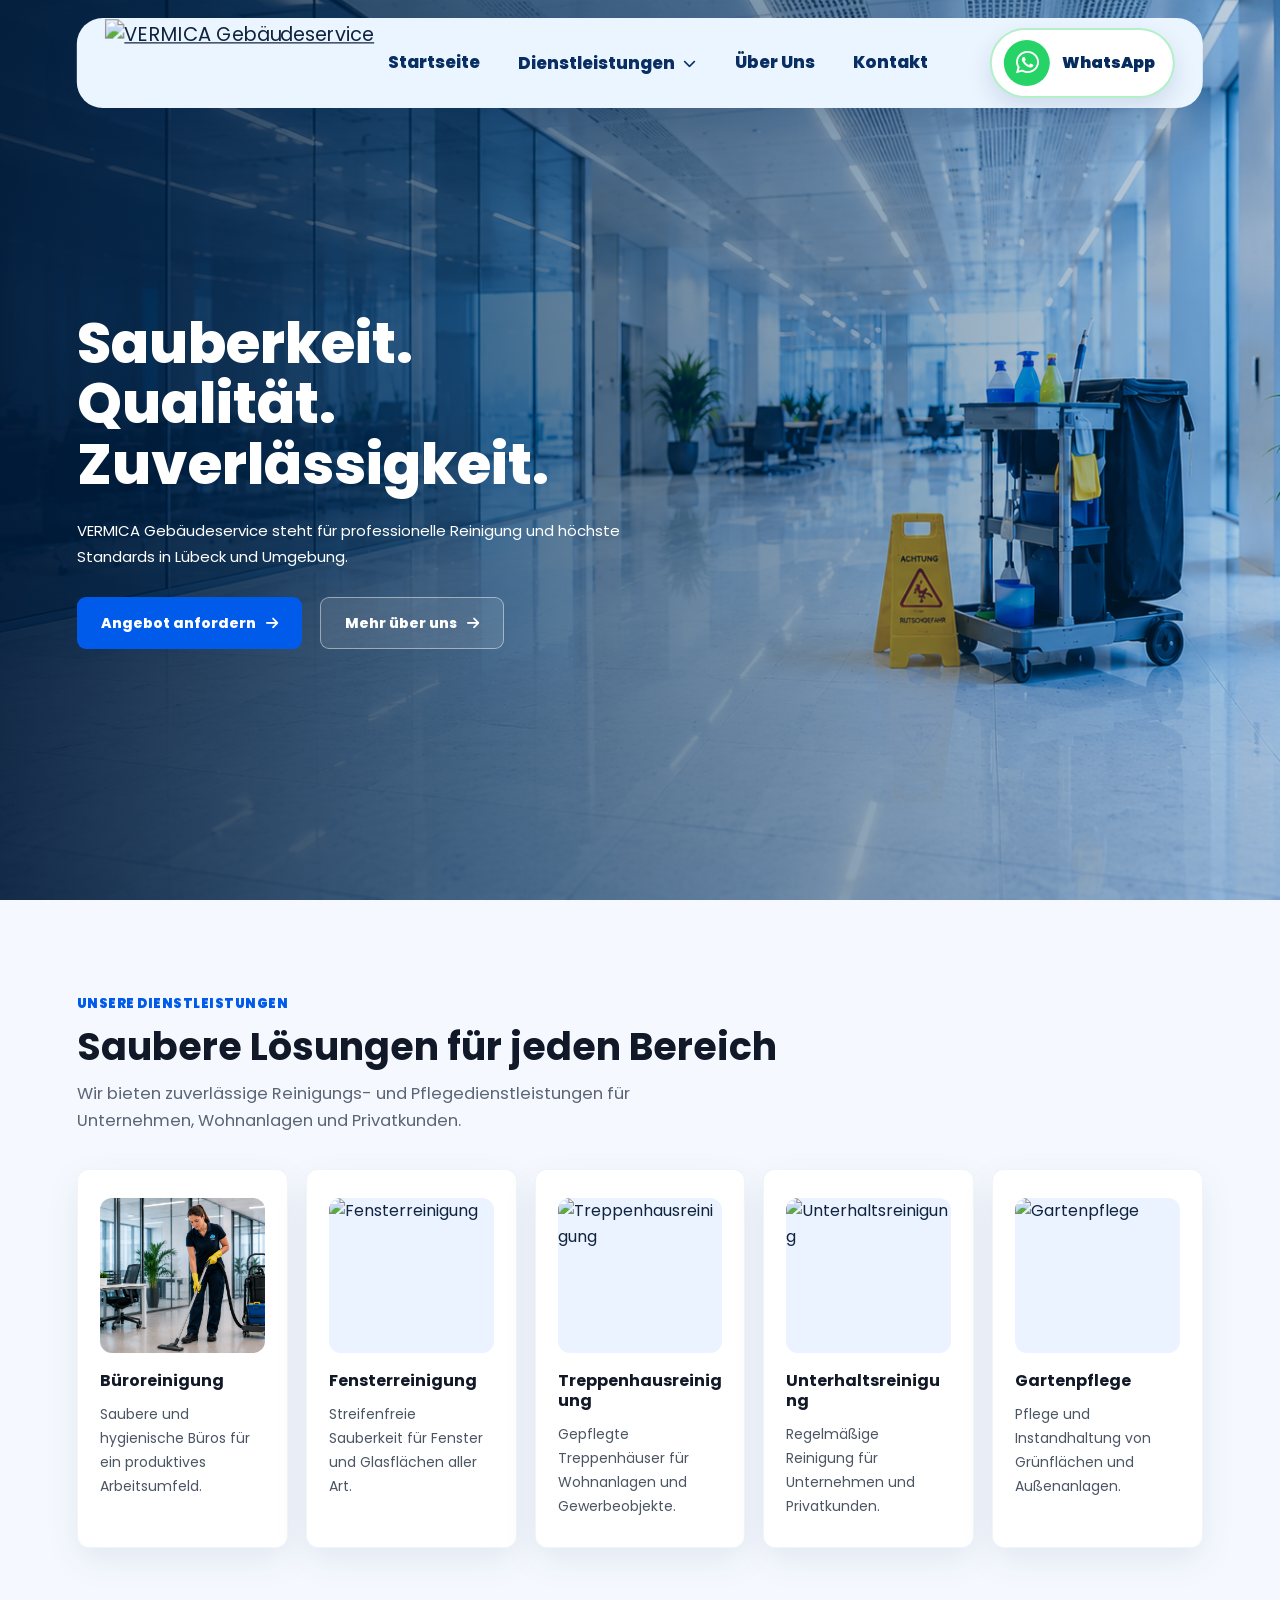
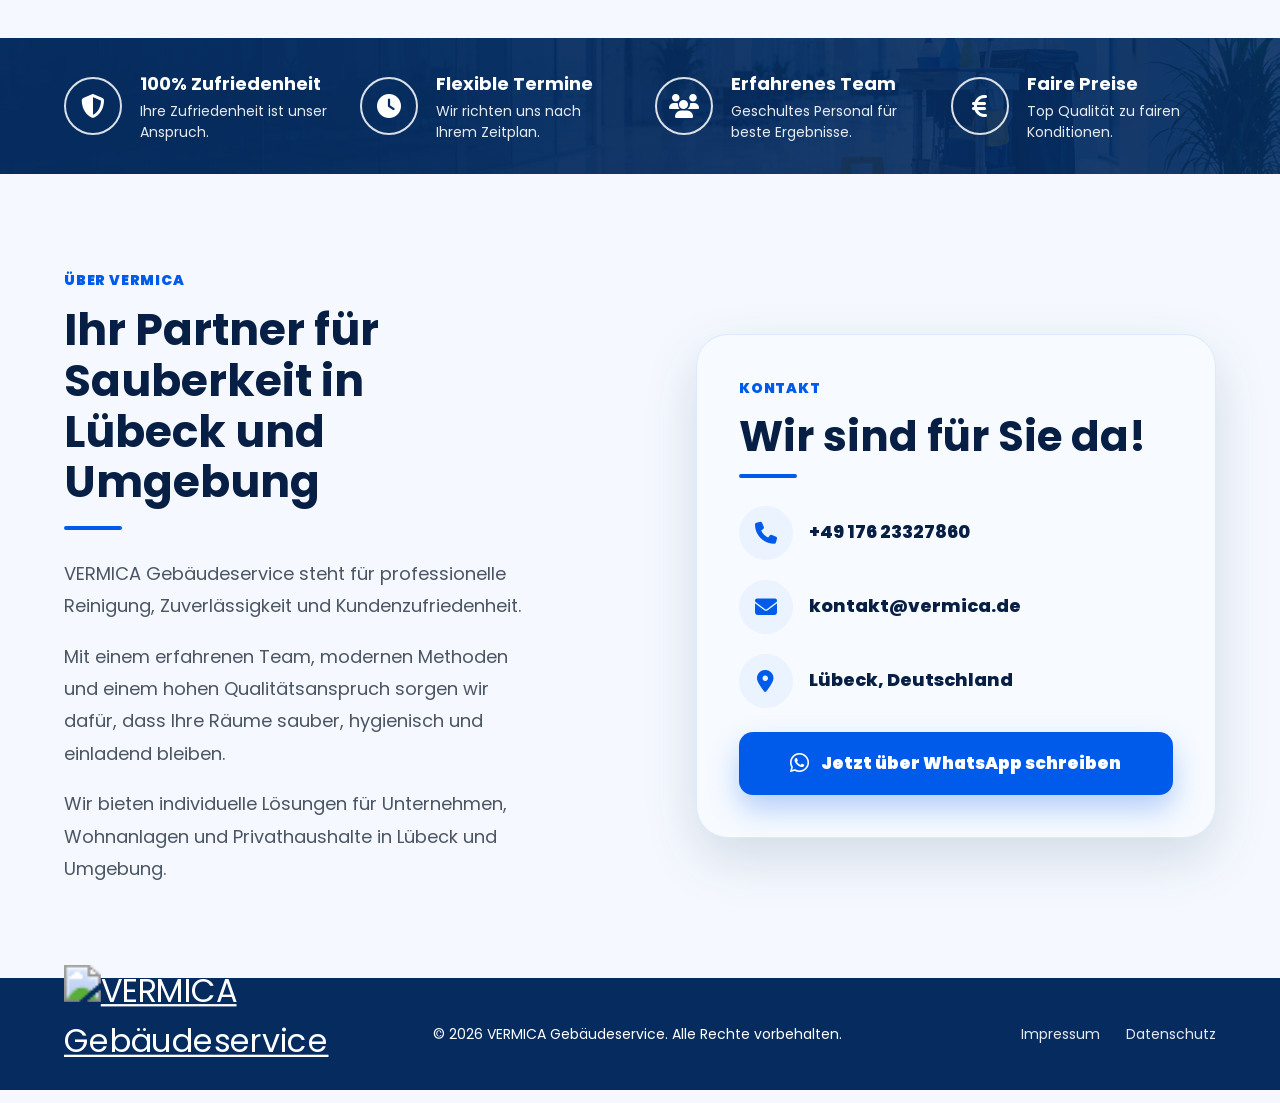
==== commit f4cf652f: "Rregullova email dhe link uber uns" ====
--- a/Code/index.html
+++ b/Code/index.html
@@ -46,7 +46,7 @@
   <i class="fa-solid fa-arrow-right"></i>
 </a>
 
-          <a href="#ueber-uns" class="secondary-btn">
+          <a href="/uber-uns" class="secondary-btn">
             Mehr über uns
             <i class="fa-solid fa-arrow-right"></i>
           </a>
@@ -235,7 +235,7 @@
 
       <div class="contact-row">
         <i class="fa-solid fa-envelope"></i>
-        <a href="mailto:vermica.service@gmail.com">vermica.service@gmail.com</a>
+        <a href="mailto:kontakt@vermica.de">kontakt@vermica.de</a>
       </div>
 
       <div class="contact-row">
